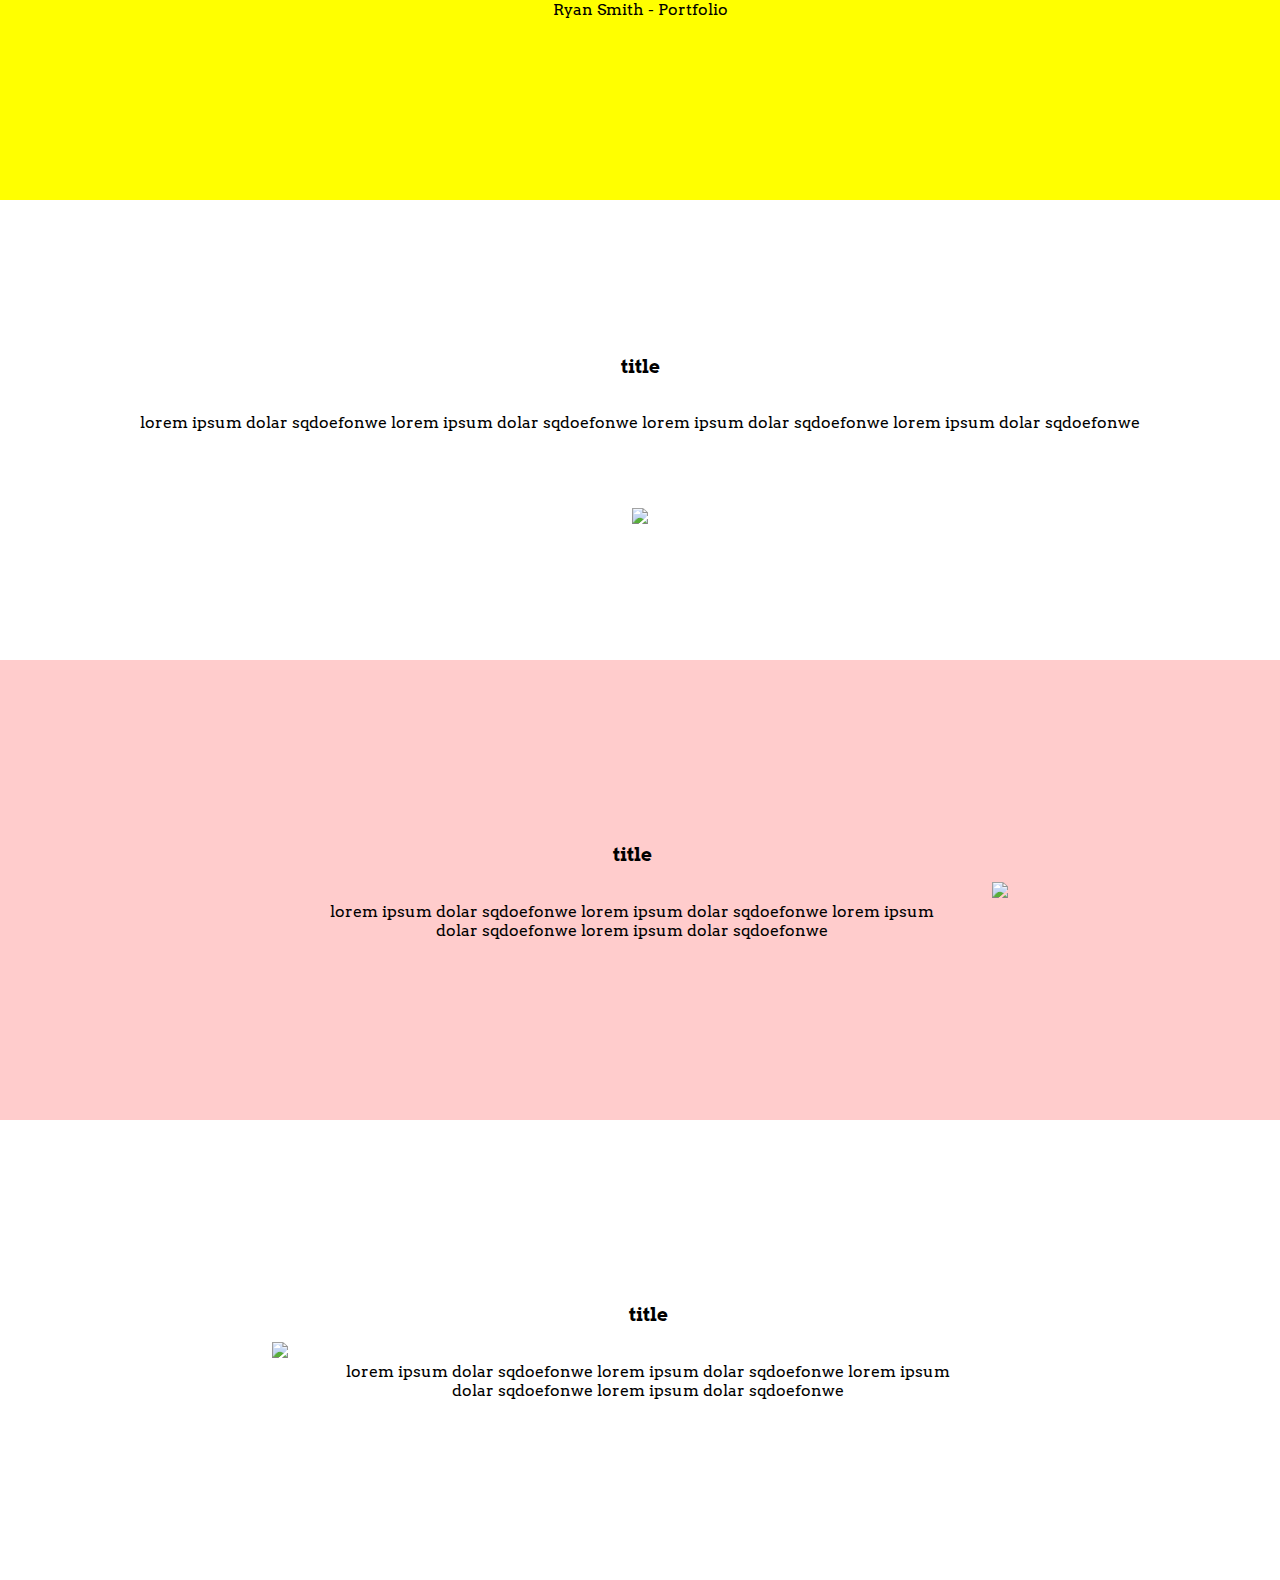
==== e3d.html @ f34119e7 "changes" ====
<html>
<head>
    <link rel="stylesheet" type="text/css" href="styles.css" />
</head>
<body>
    <header>Ryan Smith - Portfolio</header>

    <section class="project-desc full-col">
        <div class="text">
            <h3>title</h3>
            <p>lorem ipsum dolar sqdoefonwe lorem ipsum dolar sqdoefonwe lorem ipsum dolar sqdoefonwe lorem ipsum dolar sqdoefonwe</p>
        </div>
        <img src="https://via.placeholder.com/150" />
    </section>
    <section class="project-desc left-col">
        <div class="text">
            <h3>title</h3>
            <p>lorem ipsum dolar sqdoefonwe lorem ipsum dolar sqdoefonwe lorem ipsum dolar sqdoefonwe lorem ipsum dolar sqdoefonwe</p>
        </div>
        <img src="https://via.placeholder.com/150" />
    </section>
    <section class="project-desc right-col">
        <div class="text">
            <h3>title</h3>
            <p>lorem ipsum dolar sqdoefonwe lorem ipsum dolar sqdoefonwe lorem ipsum dolar sqdoefonwe lorem ipsum dolar sqdoefonwe</p>
        </div>
        <img src="https://via.placeholder.com/150" />
    </section>

</body>
</html>
---- styles.css ----
@import url('https://fonts.googleapis.com/css?family=Arvo&display=swap');

body{
    margin:0;
    padding: 0;
    font-family: 'Arvo', serif;
}
header{
    width:100%;
    background: yellow;
    height: 200px;
    text-align: center;
}

ul.portfolio-item{
    margin:0 auto;
    width:1000px;
    padding:0;
    display: flex;
    flex-direction: column;
    align-items: center;
    justify-content: center;
    text-align: center;
}

ul.portfolio-item li{
    width:100%;
    border-radius:2px;
    border: 1px #ccc solid;
    background:#fff;
    margin: 70px 0;
    height: 300px;
    list-style: none;
    display: flex;
    flex-direction: column;
    align-items: center;
    justify-content: center;
    position: relative;
    overflow: hidden;
}

ul.portfolio-item li img{
    position: absolute;
    width:100%;
}

ul.portfolio-item li h2{
    position: relative;
    color: #ccc;
} 

ul.portfolio-item li ul.technologies{
    width:100%;
    display: flex;
    flex-direction: row;
    align-items: center;
    justify-content: center;
    border-radius:2px;
    margin: 5px 10px;
    padding:0;
    list-style: none;
}


ul.portfolio-item li ul.technologies li{
    width:auto;
    height: auto;
    text-align: center;
    border-radius:2px;
    background:yellowgreen;
    margin: 5px 10px;
    list-style: none;
}




section.project-desc{
    width:100%;
    background: #fff;
    padding:80px 0;
    display: flex;
    align-items: center;
    justify-content: center;
    min-height:300px;
}
section.project-desc:nth-child(2n+1){
    background: #ffcccc;
}

section.project-desc div.text{
    display: flex;
    flex-direction: column;
    align-items: center;
    justify-content: center;
    margin: 0 40px;
}



section.project-desc.full-col{
    flex-direction: column;
}
section.project-desc.left-col{
    flex-direction: row;
}
section.project-desc.right-col{
    flex-direction: row-reverse;
}



section.project-desc.right-col div.text, section.project-desc.left-col div.text{
    max-width:50%;
}
section.project-desc.full-col div.text{
    margin-bottom:60px;
}


section.project-desc div.text p{
    text-align: center;
}
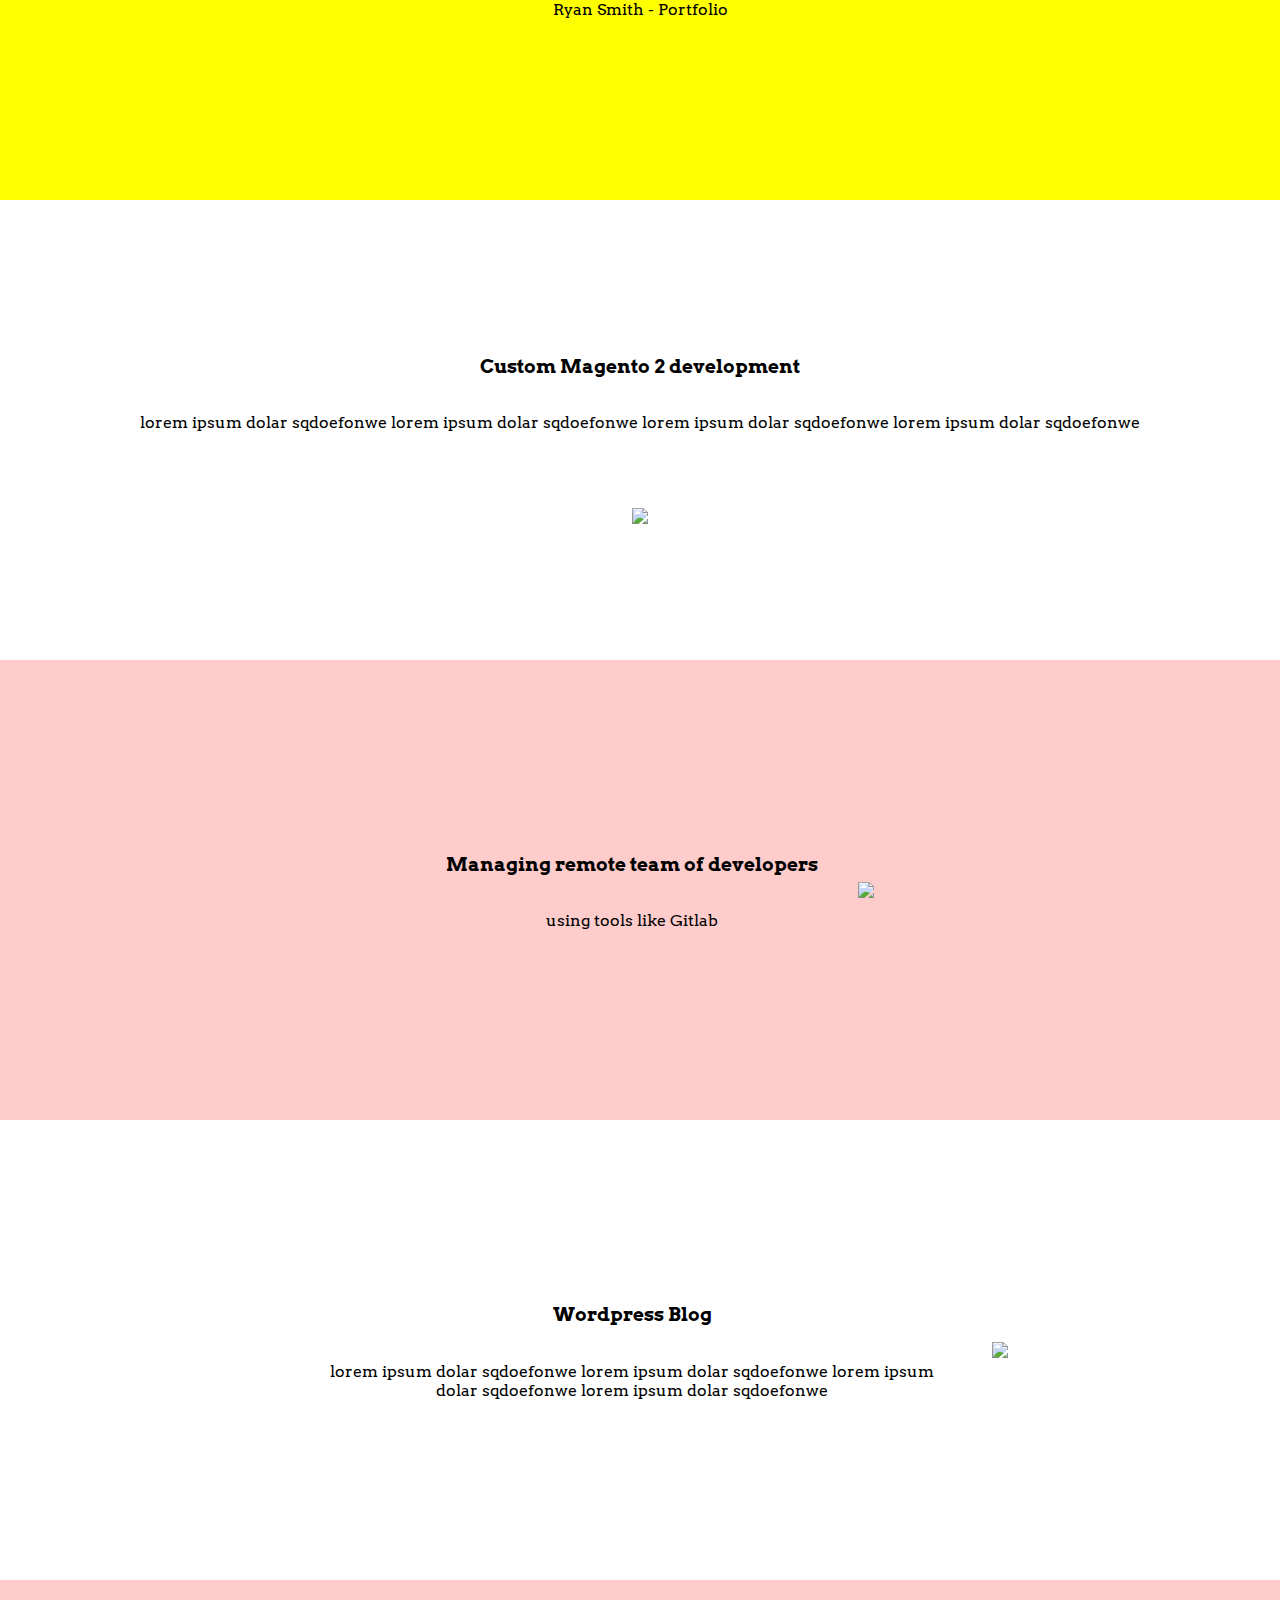
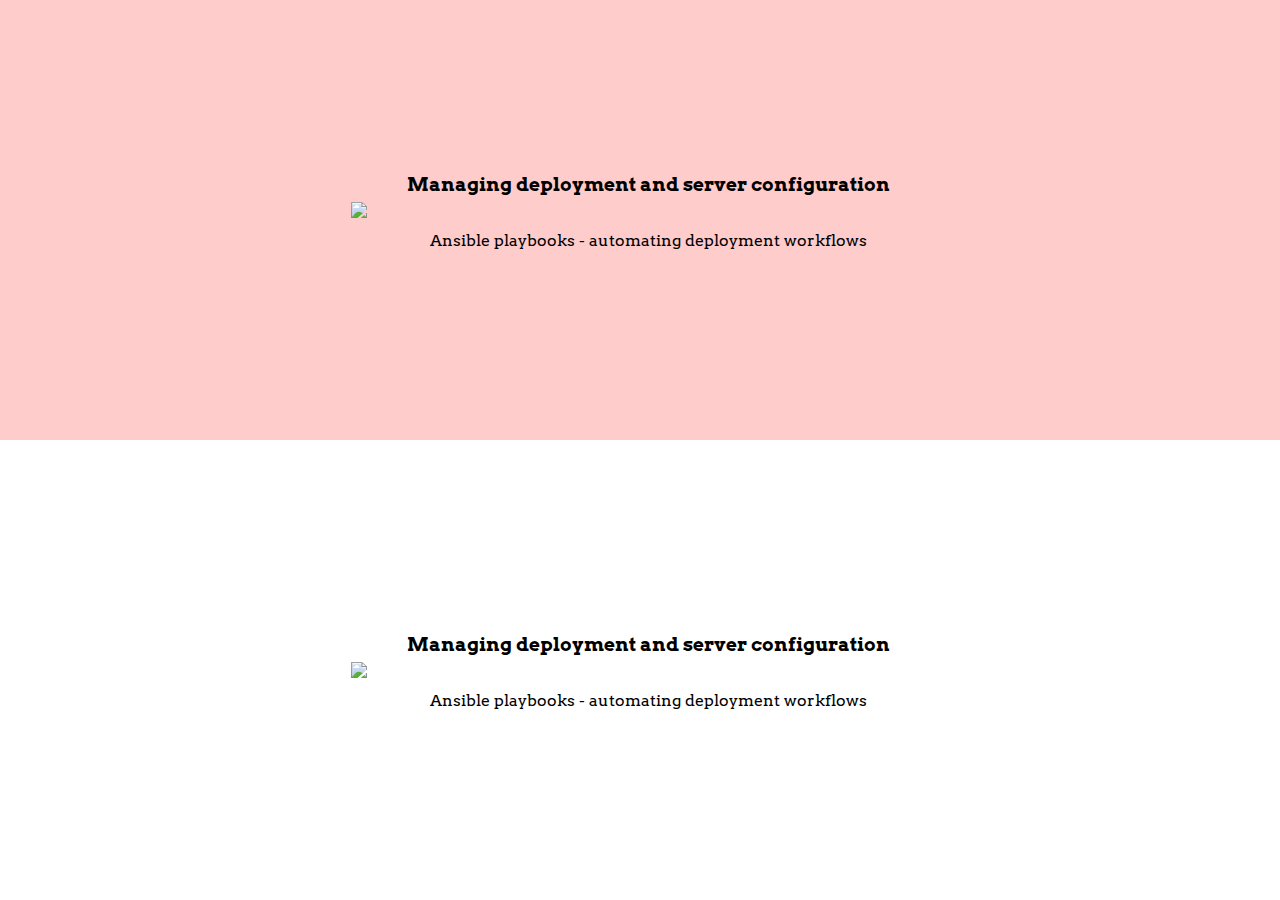
==== commit 1f300e95: "more changes" ====
--- a/e3d.html
+++ b/e3d.html
@@ -5,26 +5,67 @@
 <body>
     <header>Ryan Smith - Portfolio</header>
 
+
+
     <section class="project-desc full-col">
+
         <div class="text">
-            <h3>title</h3>
+            <h3>Custom Magento 2 development</h3>
             <p>lorem ipsum dolar sqdoefonwe lorem ipsum dolar sqdoefonwe lorem ipsum dolar sqdoefonwe lorem ipsum dolar sqdoefonwe</p>
         </div>
+
         <img src="https://via.placeholder.com/150" />
+
     </section>
+
+
     <section class="project-desc left-col">
+
         <div class="text">
-            <h3>title</h3>
+            <h3>Managing remote team of developers</h3>
+            <p>using tools like Gitlab</p>
+        </div>
+
+        <img src="https://via.placeholder.com/150" />
+
+    </section>
+
+
+
+    <section class="project-desc left-col">
+
+        <div class="text">
+            <h3>Wordpress Blog</h3>
             <p>lorem ipsum dolar sqdoefonwe lorem ipsum dolar sqdoefonwe lorem ipsum dolar sqdoefonwe lorem ipsum dolar sqdoefonwe</p>
         </div>
+
         <img src="https://via.placeholder.com/150" />
+
     </section>
+
+
+
     <section class="project-desc right-col">
+
         <div class="text">
-            <h3>title</h3>
-            <p>lorem ipsum dolar sqdoefonwe lorem ipsum dolar sqdoefonwe lorem ipsum dolar sqdoefonwe lorem ipsum dolar sqdoefonwe</p>
+            <h3>Managing deployment and server configuration</h3>
+            <p>Ansible playbooks - automating deployment workflows</p>
         </div>
+
         <img src="https://via.placeholder.com/150" />
+
+    </section>
+
+
+    <section class="project-desc right-col">
+
+        <div class="text">
+            <h3>Managing deployment and server configuration</h3>
+            <p>Ansible playbooks - automating deployment workflows</p>
+        </div>
+
+        <img src="https://via.placeholder.com/150" />
+
     </section>
 
 </body>
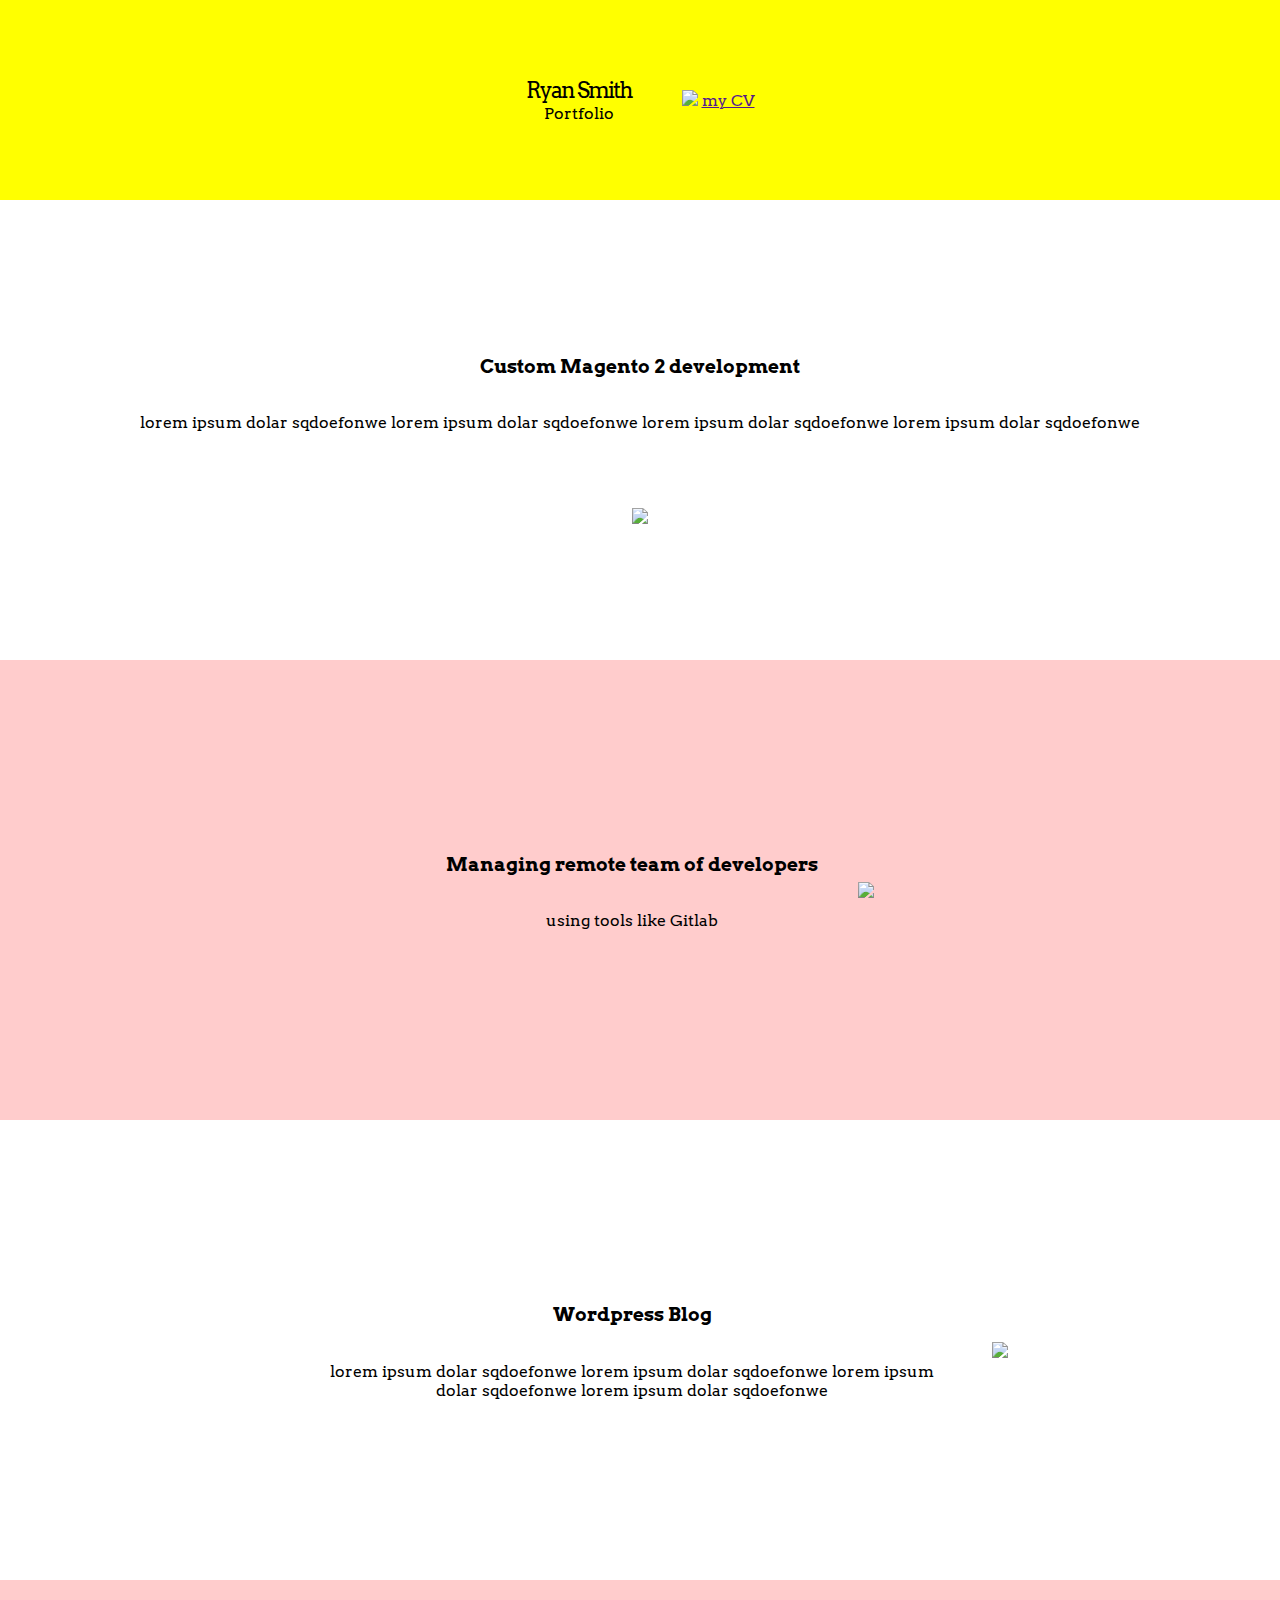
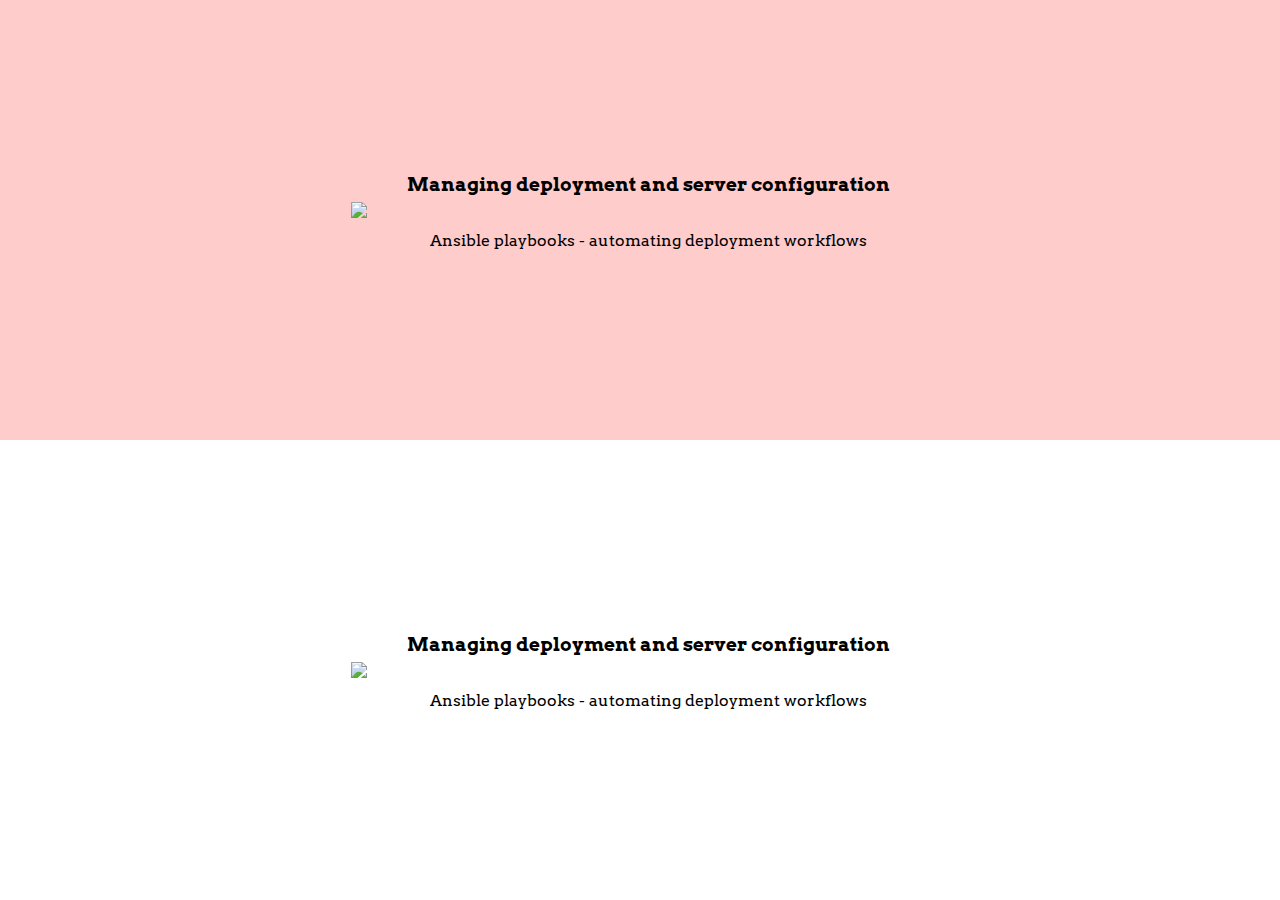
==== commit 537dbc84: "adding backtotop functionality" ====
--- a/e3d.html
+++ b/e3d.html
@@ -3,7 +3,18 @@
     <link rel="stylesheet" type="text/css" href="styles.css" />
 </head>
 <body>
-    <header>Ryan Smith - Portfolio</header>
+    <header>
+        <div class="logo">
+            <span class="main-logo">Ryan Smith</span>
+            <span class="sub-logo">Portfolio</span>
+        </div>
+        <ul class="nav">
+            <li>
+                <img src="https://img.icons8.com/small/50/000000/open-resume.png">
+                <a href="">my CV</a>
+            </li>
+        </ul>
+    </header>
 
 
 
--- a/styles.css
+++ b/styles.css
@@ -9,7 +9,35 @@
     width:100%;
     background: yellow;
     height: 200px;
-    text-align: center;
+    display: flex;
+    align-items: center;
+    justify-content: center;
+    flex-direction: row;
+}
+
+header div.logo{
+    display: flex;
+    align-items: center;
+    justify-content: center;
+    flex-direction: column;
+}
+
+header div.logo span.main-logo{
+    font-size: 22px;
+    letter-spacing: -2px;
+}
+
+header ul.nav{
+    display: flex;
+    flex-direction: row;
+    align-items: center;
+    justify-content: center;
+    padding: 0;
+    margin: 0 0 0 50px;
+}
+
+header ul.nav li{
+    list-style: none;
 }
 
 ul.portfolio-item{
@@ -120,4 +148,38 @@
 
 section.project-desc div.text p{
     text-align: center;
-}+}
+
+
+
+
+
+
+
+
+
+
+
+
+
+
+
+#myBtn {
+    display: none; /* Hidden by default */
+    position: fixed; /* Fixed/sticky position */
+    bottom: 20px; /* Place the button at the bottom of the page */
+    right: 30px; /* Place the button 30px from the right */
+    z-index: 99; /* Make sure it does not overlap */
+    border: none; /* Remove borders */
+    outline: none; /* Remove outline */
+    background-color: red; /* Set a background color */
+    color: white; /* Text color */
+    cursor: pointer; /* Add a mouse pointer on hover */
+    padding: 15px; /* Some padding */
+    border-radius: 10px; /* Rounded corners */
+    font-size: 18px; /* Increase font size */
+  }
+  
+  #myBtn:hover {
+    background-color: #555; /* Add a dark-grey background on hover */
+  }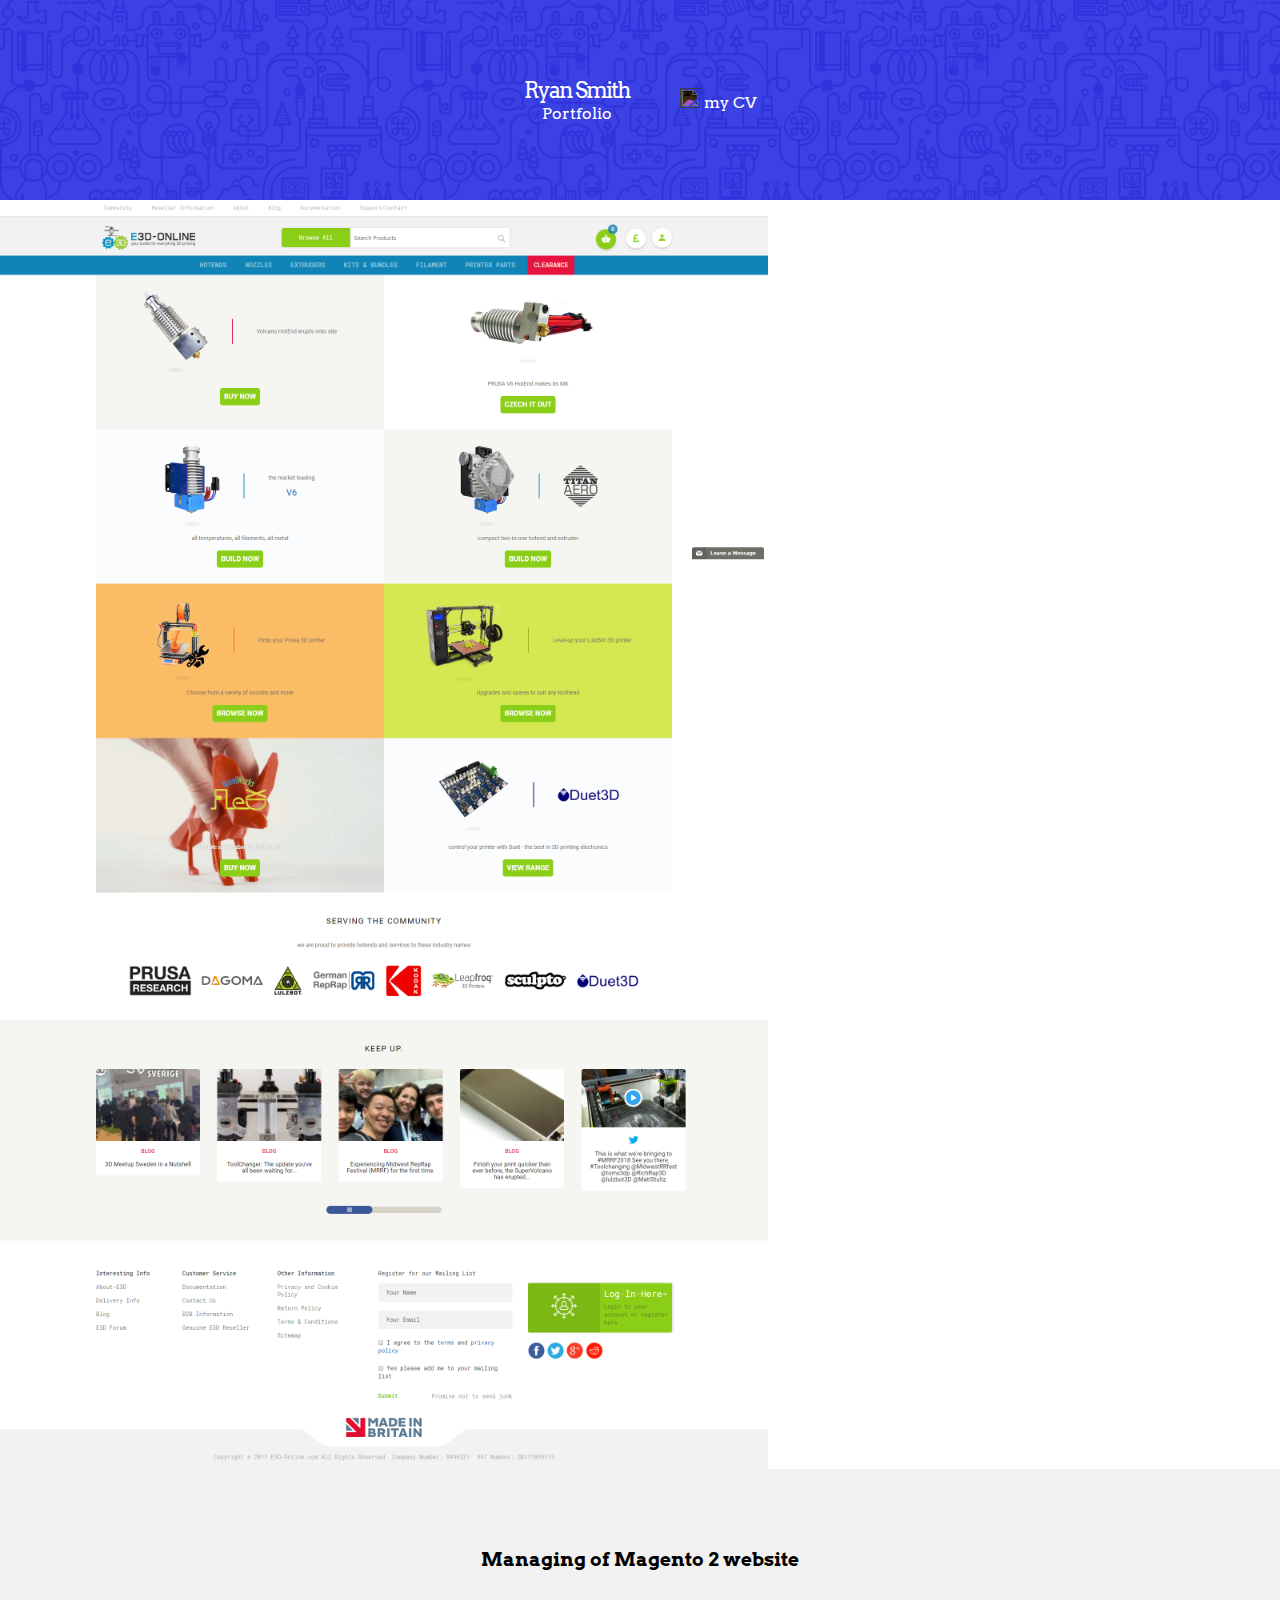
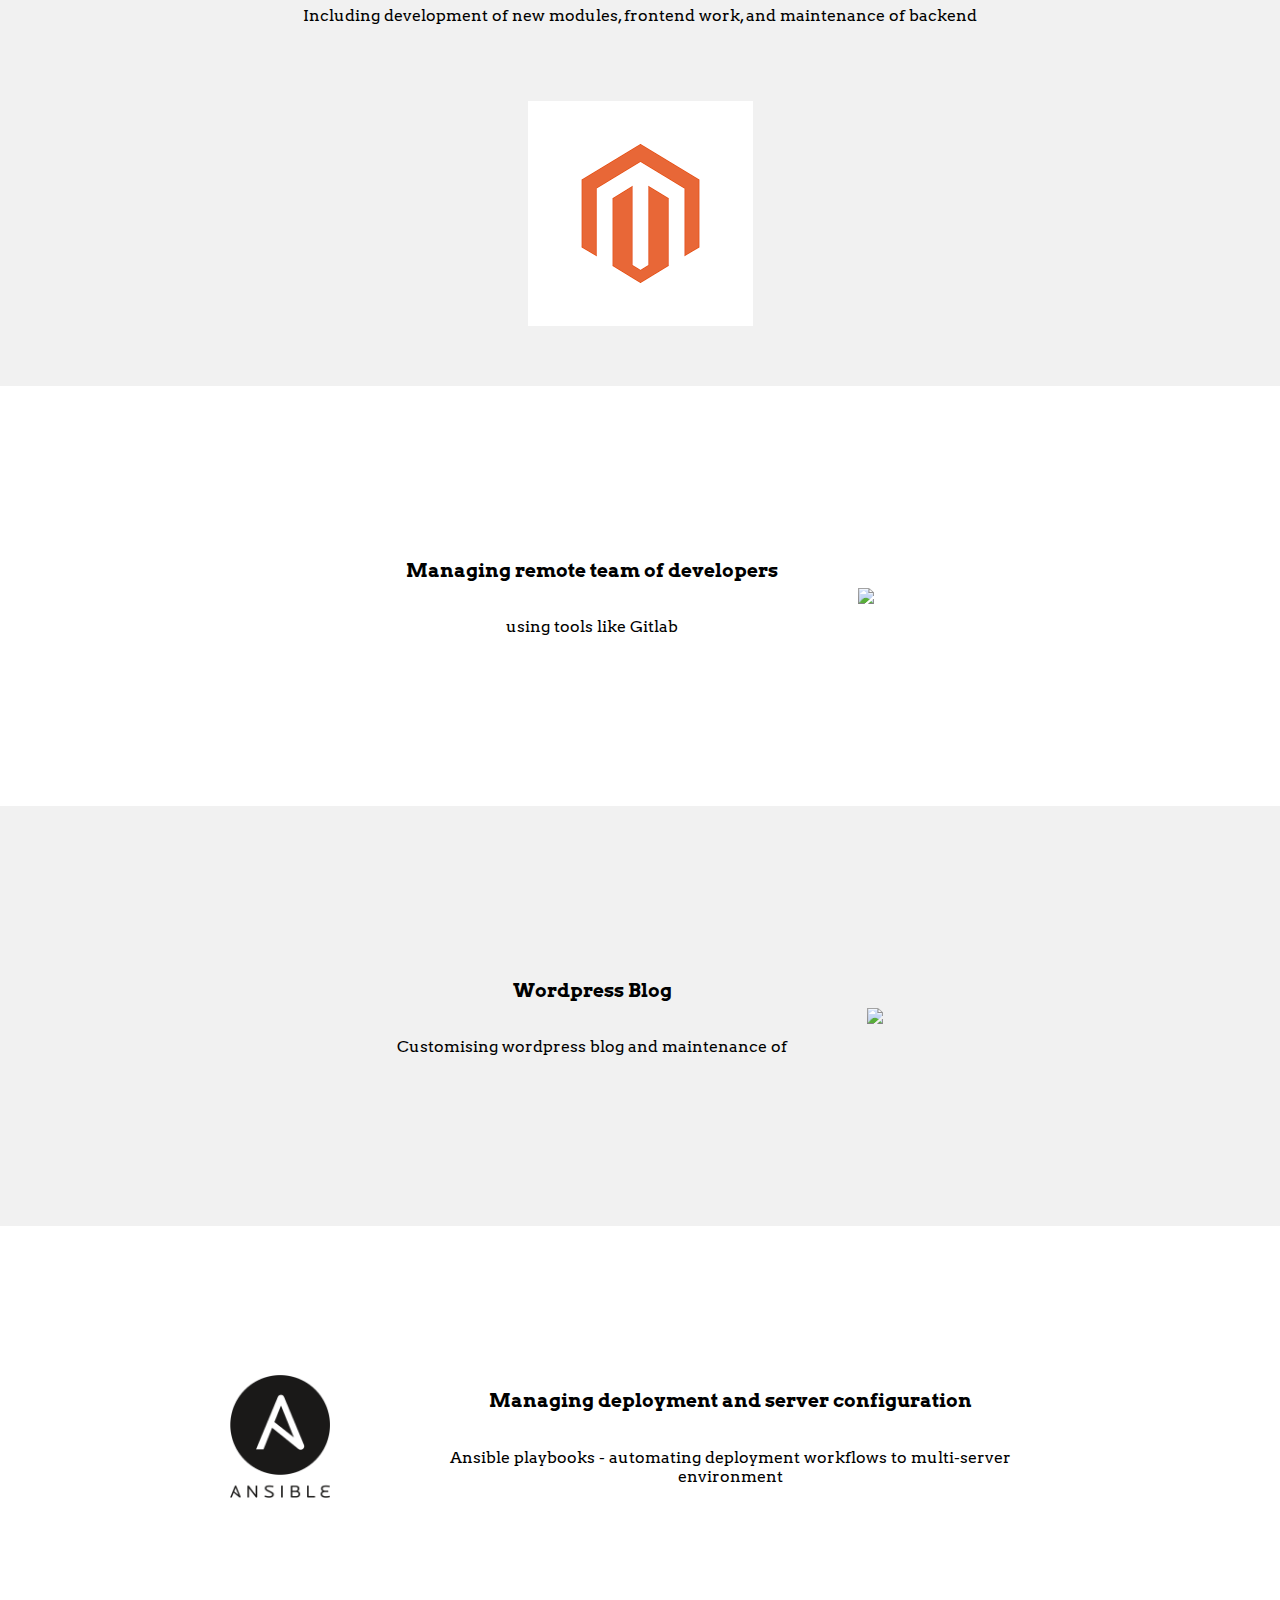
==== commit 9bd3395c: "finishing version 1" ====
--- a/e3d.html
+++ b/e3d.html
@@ -4,10 +4,12 @@
 </head>
 <body>
     <header>
-        <div class="logo">
-            <span class="main-logo">Ryan Smith</span>
-            <span class="sub-logo">Portfolio</span>
-        </div>
+        <a href="index.html">
+            <div class="logo">
+                <span class="main-logo">Ryan Smith</span>
+                <span class="sub-logo">Portfolio</span>
+            </div>
+        </a>
         <ul class="nav">
             <li>
                 <img src="https://img.icons8.com/small/50/000000/open-resume.png">
@@ -17,15 +19,22 @@
     </header>
 
 
+    <section class="project-image" >
+        <a href="img/e3d-full.png" target="__blank" >
+            <img src="img/e3d-full.png" />
+        </a>
+    </section>
+
+
 
     <section class="project-desc full-col">
 
         <div class="text">
-            <h3>Custom Magento 2 development</h3>
-            <p>lorem ipsum dolar sqdoefonwe lorem ipsum dolar sqdoefonwe lorem ipsum dolar sqdoefonwe lorem ipsum dolar sqdoefonwe</p>
+            <h3>Managing of Magento 2 website</h3>
+            <p>Including development of new modules, frontend work, and maintenance of backend</p>
         </div>
 
-        <img src="https://via.placeholder.com/150" />
+        <img src="img/magento2.png" />
 
     </section>
 
@@ -47,7 +56,7 @@
 
         <div class="text">
             <h3>Wordpress Blog</h3>
-            <p>lorem ipsum dolar sqdoefonwe lorem ipsum dolar sqdoefonwe lorem ipsum dolar sqdoefonwe lorem ipsum dolar sqdoefonwe</p>
+            <p>Customising wordpress blog and maintenance of </p>
         </div>
 
         <img src="https://via.placeholder.com/150" />
@@ -60,24 +69,14 @@
 
         <div class="text">
             <h3>Managing deployment and server configuration</h3>
-            <p>Ansible playbooks - automating deployment workflows</p>
+            <p>Ansible playbooks - automating deployment workflows to multi-server environment</p>
         </div>
 
-        <img src="https://via.placeholder.com/150" />
+        <img src="img/ansible-logo.png" />
 
     </section>
 
 
-    <section class="project-desc right-col">
-
-        <div class="text">
-            <h3>Managing deployment and server configuration</h3>
-            <p>Ansible playbooks - automating deployment workflows</p>
-        </div>
-
-        <img src="https://via.placeholder.com/150" />
-
-    </section>
 
 </body>
 </html>--- a/styles.css
+++ b/styles.css
@@ -1,4 +1,10 @@
 @import url('https://fonts.googleapis.com/css?family=Arvo&display=swap');
+
+
+a{
+    width: unset;
+}
+
 
 body{
     margin:0;
@@ -7,12 +13,15 @@
 }
 header{
     width:100%;
-    background: yellow;
+    background: #363be0;
+    background-image: url(img/header-bg.png);
+    background-blend-mode: overlay;
     height: 200px;
     display: flex;
     align-items: center;
     justify-content: center;
     flex-direction: row;
+    color: #fff;
 }
 
 header div.logo{
@@ -20,6 +29,10 @@
     align-items: center;
     justify-content: center;
     flex-direction: column;
+}
+header a {
+    color:#fff;
+    text-decoration: none;
 }
 
 header div.logo span.main-logo{
@@ -38,6 +51,21 @@
 
 header ul.nav li{
     list-style: none;
+}
+
+header ul.nav li img{
+    width:20px;
+    height: auto;
+    filter:invert(100%);
+}
+
+header ul.nav li a{
+    color:#fff;
+    text-decoration: none;
+}
+
+header ul.nav li a:hover{
+    text-decoration: underline;
 }
 
 ul.portfolio-item{
@@ -53,38 +81,32 @@
 
 ul.portfolio-item li{
     width:100%;
+    margin: 70px 0;
+    list-style: none;
+    position: relative;
+}
+
+ul.portfolio-item li a{
+    width:100%;
+}
+
+ul.portfolio-item li img{
+    width:100%;
     border-radius:2px;
     border: 1px #ccc solid;
-    background:#fff;
-    margin: 70px 0;
-    height: 300px;
-    list-style: none;
-    display: flex;
-    flex-direction: column;
-    align-items: center;
-    justify-content: center;
-    position: relative;
-    overflow: hidden;
-}
-
-ul.portfolio-item li img{
-    position: absolute;
-    width:100%;
 }
 
 ul.portfolio-item li h2{
     position: relative;
-    color: #ccc;
+    float:left;
+    color: #3b41e3;
+    margin-top:20px;
 } 
 
 ul.portfolio-item li ul.technologies{
-    width:100%;
-    display: flex;
-    flex-direction: row;
-    align-items: center;
-    justify-content: center;
+    float:left;
     border-radius:2px;
-    margin: 5px 10px;
+    margin: 13px 40px;
     padding:0;
     list-style: none;
 }
@@ -95,25 +117,46 @@
     height: auto;
     text-align: center;
     border-radius:2px;
-    background:yellowgreen;
+    background:none;
+    border: solid 2px black;
+    padding:6px 10px;
+    font-size: 11px;
     margin: 5px 10px;
     list-style: none;
-}
-
-
-
+    float:left;
+}
+ul.portfolio-item li ul.technologies li.magento{
+    border-color:orange;
+    color:orange;
+}
+ul.portfolio-item li ul.technologies li.wordpress{
+    border-color:blue;
+    color:blue;
+}
+
+
+section.project-image{
+    width:100%;
+    display: flex;
+    align-items: center;
+    justify-content: center;
+}
+
+section.project-image img{
+    width:60%;
+}
 
 section.project-desc{
     width:100%;
     background: #fff;
-    padding:80px 0;
+    padding:60px 0;
     display: flex;
     align-items: center;
     justify-content: center;
     min-height:300px;
 }
 section.project-desc:nth-child(2n+1){
-    background: #ffcccc;
+    background: #f1f1f1;
 }
 
 section.project-desc div.text{
@@ -135,6 +178,12 @@
 section.project-desc.right-col{
     flex-direction: row-reverse;
 }
+
+section.project-desc.left-col img, section.project-desc.right-col img{
+    max-width:100px;
+    margin:40px;
+}
+
 
 
 
